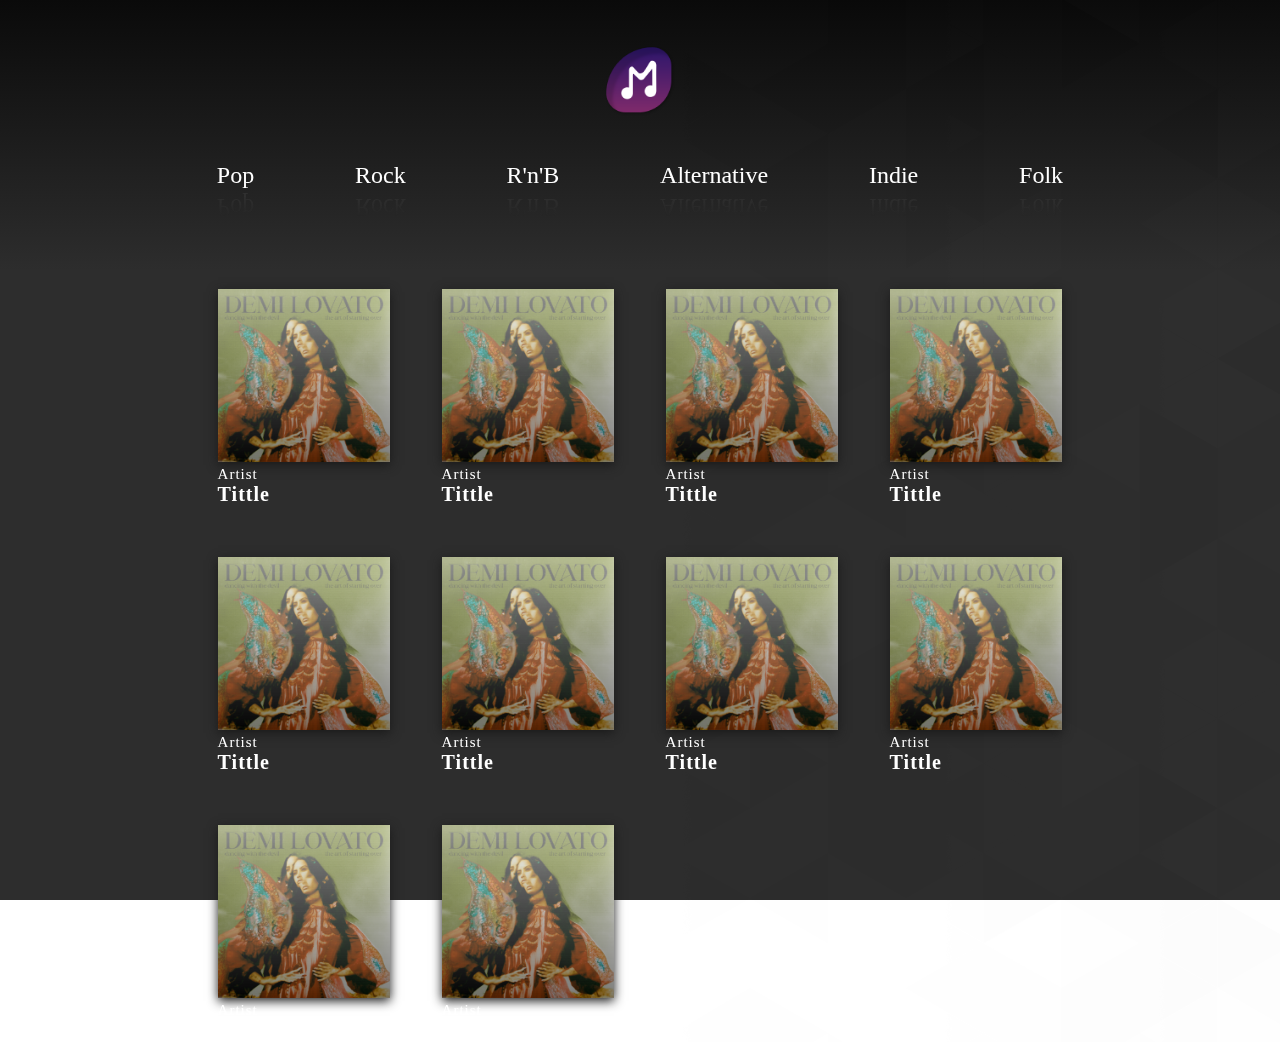
==== index.html @ 072cd2a2 "index with base done" ====
<!DOCTYPE html>
<html lang="en">
<head>
    <meta charset="UTF-8">
    <meta http-equiv="X-UA-Compatible" content="IE=edge">
    <meta name="viewport" content="width=device-width, initial-scale=1.0">
    <meta name="description" content="Motif, website to find songs">
    <title>Motif</title>
    <link rel="stylesheet" href="css/indexCSS.css">
</head>
<body>

<header>
    <img src="assets/logo.png" alt="Motif">
    <div></div>
</header>

<nav >
    <a class="text-reflect popclass" data-content="Pop">Pop</a>
    <a class="text-reflect rockclass" data-content="Rock">Rock</a>
    <a class="text-reflect rnbclass" data-content="R'n'B">R'n'B</a>
    <a class="text-reflect alternativeclass" data-content="Alternative">Alternative</a>
    <a class="text-reflect indieclass" data-content="Indie">Indie</a>
    <a class="text-reflect folkclass" data-content="Folk">Folk</a>
</nav>

<main>

    <div class="songclass">
        <div class="songcover">
            <img class="coverfilter" src="assets/topalbum.png" alt="Song Filter">
            <img class="songcoverimg" src="assets/song.png" alt="Song Cover">
        </div>
        
        <h2>Artist</h2>
        <h1>Tittle</h1>
        </div>



        <div class="songclass">
            <div class="songcover">
                <img class="coverfilter" src="assets/topalbum.png" alt="Song Filter">
                <img class="songcoverimg" src="assets/song.png" alt="Song Cover">
            </div>
            
            <h2>Artist</h2>
            <h1>Tittle</h1>
            </div>


            <div class="songclass">
                <div class="songcover">
                    <img class="coverfilter" src="assets/topalbum.png" alt="Song Filter">
                    <img class="songcoverimg" src="assets/song.png" alt="Song Cover">
                </div>
                
                <h2>Artist</h2>
                <h1>Tittle</h1>
                </div>
                <div class="songclass">
                    <div class="songcover">
                        <img class="coverfilter" src="assets/topalbum.png" alt="Song Filter">
                        <img class="songcoverimg" src="assets/song.png" alt="Song Cover">
                    </div>
                    
                    <h2>Artist</h2>
                    <h1>Tittle</h1>
                    </div>
                    <div class="songclass">
                        <div class="songcover">
                            <img class="coverfilter" src="assets/topalbum.png" alt="Song Filter">
                            <img class="songcoverimg" src="assets/song.png" alt="Song Cover">
                        </div>
                        
                        <h2>Artist</h2>
                        <h1>Tittle</h1>
                        </div>
                        <div class="songclass">
                            <div class="songcover">
                                <img class="coverfilter" src="assets/topalbum.png" alt="Song Filter">
                                <img class="songcoverimg" src="assets/song.png" alt="Song Cover">
                            </div>
                            
                            <h2>Artist</h2>
                            <h1>Tittle</h1>
                            </div>

                            <div class="songclass">
                                <div class="songcover">
                                    <img class="coverfilter" src="assets/topalbum.png" alt="Song Filter">
                                    <img class="songcoverimg" src="assets/song.png" alt="Song Cover">
                                </div>
                                
                                <h2>Artist</h2>
                                <h1>Tittle</h1>
                                </div>
                                <div class="songclass">
                                    <div class="songcover">
                                        <img class="coverfilter" src="assets/topalbum.png" alt="Song Filter">
                                        <img class="songcoverimg" src="assets/song.png" alt="Song Cover">
                                    </div>
                                    
                                    <h2>Artist</h2>
                                    <h1>Tittle</h1>
                                    </div>
                                    <div class="songclass">
                                        <div class="songcover">
                                            <img class="coverfilter" src="assets/topalbum.png" alt="Song Filter">
                                            <img class="songcoverimg" src="assets/song.png" alt="Song Cover">
                                        </div>
                                        
                                        <h2>Artist</h2>
                                        <h1>Tittle</h1>
                                        </div>
                                        <div class="songclass">
                                            <div class="songcover">
                                                <img class="coverfilter" src="assets/topalbum.png" alt="Song Filter">
                                                <img class="songcoverimg" src="assets/song.png" alt="Song Cover">
                                            </div>
                                            
                                            <h2>Artist</h2>
                                            <h1>Tittle</h1>
                                            </div>
</main>

<div class="websitebackground">
    <img src="assets/backgroundimg.png" alt="background image">
    
    
</div>


<template>
    <div class="songclass">
<div class="songcover">
    <img class="coverfilter" src="assets/topalbum.png" alt="Song Filter">
    <img class="songcoverimg" src="assets/song.png" alt="Song Cover">
</div>

<h2>Artist</h2>
<h1>Tittle</h1>
</div>
</template>

</body>
</html>
---- css/indexCSS.css ----
* {
    margin: 0;
}


.websitebackground {
    display: block;
    background-image: linear-gradient(0deg, rgba(45,45,45,1) 70%, rgb(10, 10, 10) 100%);
    background-repeat: no-repeat;
height: 100vh;
width: 100vw;
position: fixed;
top: 0;
z-index: 0;
}

.websitebackground img {
    position: absolute;
    min-width: 100vw;
    min-height: 100vh;
    right: -80vh;
    pointer-events: none; 
}


/* ---------------------------header / body---------------------------- */
header img {
    display: block;
    margin-left: auto;
    margin-right: auto;
    width: 72px;
    margin-top: 45px;
    margin-bottom: 45px;
    position: relative;
    z-index: 10;
}




/* ---------------------------nav---------------------------- */
nav {
    color: white;
    font-family: Arial Rounded MT;
    font-size: 27px;
    display: flex;
    justify-content: space-around;
   margin-left: 13vw;
   margin-right: 13vw;
   position: relative;
   z-index: 10;
}

.text-reflect:hover::after{
    content: attr(data-content);
    background: linear-gradient(to bottom, rgba(0, 0, 0, 0) 20%, rgb(75, 75, 75) 90%);
    -webkit-background-clip: text;
    -webkit-text-fill-color: transparent;    
}

.text-reflect:hover {
    font-size: 28px;
  }

.text-reflect:after {
    content: attr(data-content);
    background: linear-gradient(to bottom, rgba(0, 0, 0, 0) 20%, rgb(48, 48, 48) 90%);
    -webkit-background-clip: text;
    -webkit-text-fill-color: transparent;
  }

.text-reflect {
    cursor: pointer;
    position: relative;
    display: inline-block;
    font-size: 24px;
    transition: 0.2s;
  }
  
  .text-reflect:after,
 .text-reflect:before {
    position: absolute;
    top: 60px;
    left: 0px;
    transform: scaleY(-1.1);
    transform-origin: top;
  }



 


/* ---------------------------template---------------------------- */



.songcover {
    position: relative;
    cursor: pointer;
}

.coverfilter {
    position: absolute;
    z-index: 15;
    width: 100%;
    transition: 0.2s;
}

.songcoverimg {
    box-shadow: 0px 3px 10px rgb(26, 26, 26);
    z-index: 14;
    width: 100%;
    transition: 0.2s;
    position: relative;
}

h2 {
color: white;
font-family: Montserrat;
font-weight: normal;
font-size: 15px;
letter-spacing: 1px;
transition: 0.2s;
position: relative;
z-index: 15;
}

h1 {
    color: white;
    font-family: Montserrat;
    font-weight: bold;
    font-size: 17px;
    letter-spacing: 1px;
    transition: 0.2s;
    position: relative;
    z-index: 15;
}

.coverfilter {
  pointer-events: none;  
}



.songcover:hover > .coverfilter {
    opacity: 0%;
    width: 102%;
}

.songcover:hover > .songcoverimg {
    width: 102%;
}

.songcover:hover ~ h2, h1 {
    font-size: 20px;
}





/* ---------------------------grid on the main ---------------------------- */

main {
    margin-top: 100px;
    gap: 4vw;
    display: grid;
    grid-template-columns: repeat(4 , minmax(10vw, 1fr));
    margin-left: 17vw;
   margin-right: 17vw;
  }
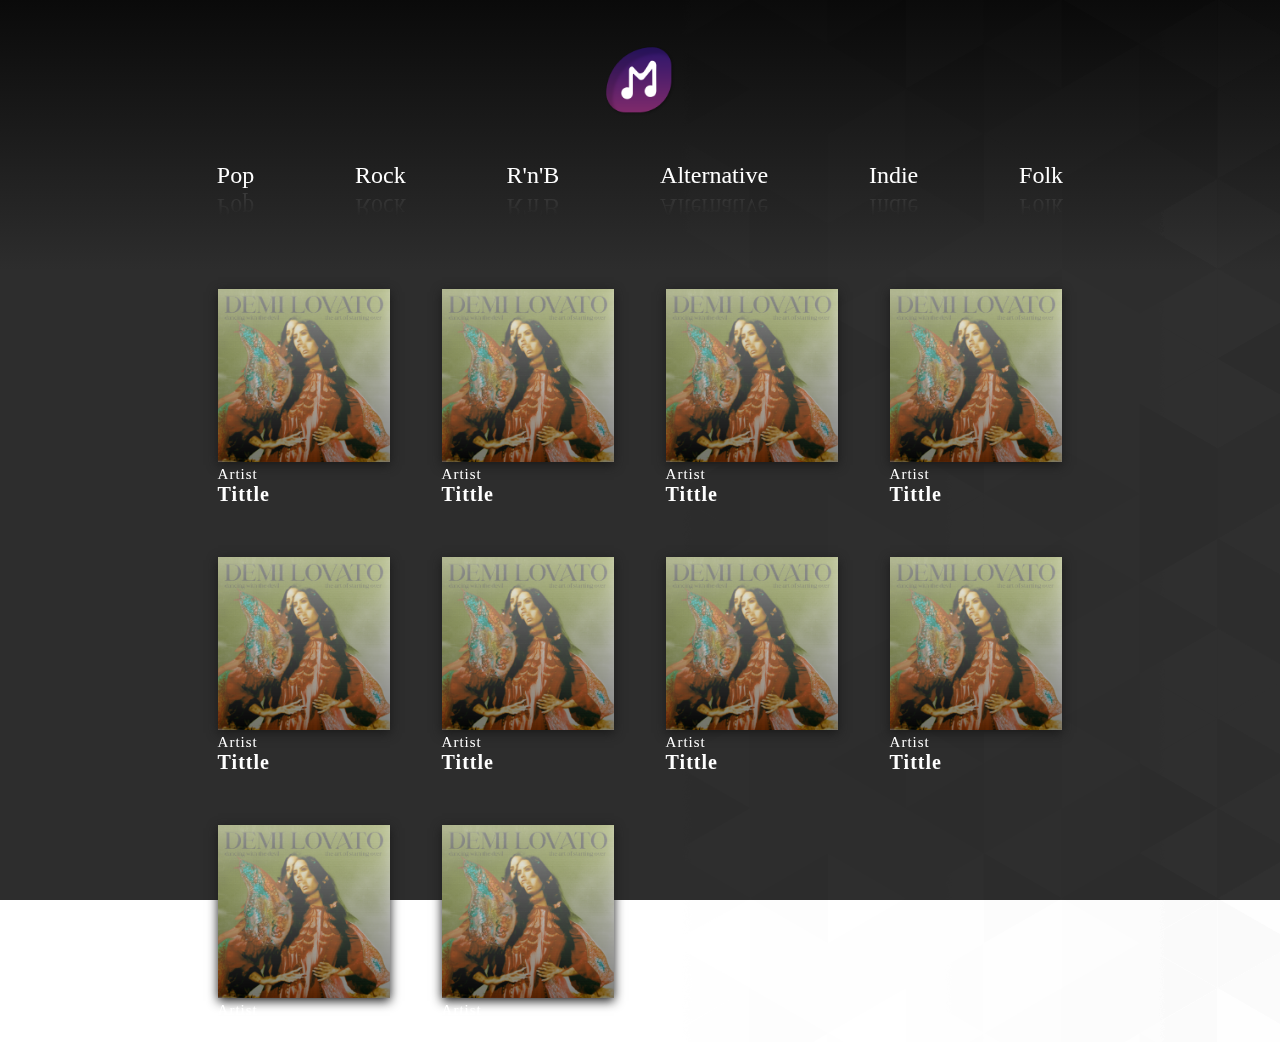
==== commit e6b81766: "reflection position fixed" ====
--- a/index.html
+++ b/index.html
@@ -122,7 +122,12 @@
                                             <h2>Artist</h2>
                                             <h1>Tittle</h1>
                                             </div>
-</main>
+
+                                          
+                                        </main>
+
+
+                                        
 
 <div class="websitebackground">
     <img src="assets/backgroundimg.png" alt="background image">
--- a/css/indexCSS.css
+++ b/css/indexCSS.css
@@ -1,173 +1,169 @@
-
 * {
-    margin: 0;
+  margin: 0;
 }
 
-
 .websitebackground {
-    display: block;
-    background-image: linear-gradient(0deg, rgba(45,45,45,1) 70%, rgb(10, 10, 10) 100%);
-    background-repeat: no-repeat;
-height: 100vh;
-width: 100vw;
-position: fixed;
-top: 0;
-z-index: 0;
+  display: block;
+  background-image: linear-gradient(
+    0deg,
+    rgba(45, 45, 45, 1) 70%,
+    rgb(10, 10, 10) 100%
+  );
+  background-repeat: no-repeat;
+  height: 100vh;
+  width: 100vw;
+  position: fixed;
+  top: 0;
+  z-index: 0;
 }
 
 .websitebackground img {
-    position: absolute;
-    min-width: 100vw;
-    min-height: 100vh;
-    right: -80vh;
-    pointer-events: none; 
+  position: absolute;
+  min-width: 100vw;
+  min-height: 100vh;
+  right: -80vh;
+  pointer-events: none;
 }
-
 
 /* ---------------------------header / body---------------------------- */
 header img {
-    display: block;
-    margin-left: auto;
-    margin-right: auto;
-    width: 72px;
-    margin-top: 45px;
-    margin-bottom: 45px;
-    position: relative;
-    z-index: 10;
+  display: block;
+  margin-left: auto;
+  margin-right: auto;
+  width: 72px;
+  margin-top: 45px;
+  margin-bottom: 45px;
+  position: relative;
+  z-index: 10;
 }
-
-
-
 
 /* ---------------------------nav---------------------------- */
 nav {
-    color: white;
-    font-family: Arial Rounded MT;
-    font-size: 27px;
-    display: flex;
-    justify-content: space-around;
-   margin-left: 13vw;
-   margin-right: 13vw;
-   position: relative;
-   z-index: 10;
+  color: white;
+  font-family: Arial Rounded MT;
+  font-size: 27px;
+  display: flex;
+  justify-content: space-around;
+  margin-left: 13vw;
+  margin-right: 13vw;
+  position: relative;
+  z-index: 10;
 }
 
-.text-reflect:hover::after{
-    content: attr(data-content);
-    background: linear-gradient(to bottom, rgba(0, 0, 0, 0) 20%, rgb(75, 75, 75) 90%);
-    -webkit-background-clip: text;
-    -webkit-text-fill-color: transparent;    
+.text-reflect:hover::after {
+  content: attr(data-content);
+  background: linear-gradient(
+    to bottom,
+    rgba(0, 0, 0, 0) 20%,
+    rgb(82, 82, 82) 90%
+  );
+  -webkit-background-clip: text;
+  -webkit-text-fill-color: transparent;
 }
 
 .text-reflect:hover {
-    font-size: 28px;
-  }
+  font-size: 28px;
+}
 
 .text-reflect:after {
-    content: attr(data-content);
-    background: linear-gradient(to bottom, rgba(0, 0, 0, 0) 20%, rgb(48, 48, 48) 90%);
-    -webkit-background-clip: text;
-    -webkit-text-fill-color: transparent;
-  }
+  content: attr(data-content);
+  background: linear-gradient(
+    to bottom,
+    rgba(0, 0, 0, 0) 20%,
+    rgb(58, 58, 58) 90%
+  );
+  -webkit-background-clip: text;
+  -webkit-text-fill-color: transparent;
+}
 
 .text-reflect {
-    cursor: pointer;
-    position: relative;
-    display: inline-block;
-    font-size: 24px;
-    transition: 0.2s;
-  }
-  
-  .text-reflect:after,
- .text-reflect:before {
-    position: absolute;
-    top: 60px;
-    left: 0px;
-    transform: scaleY(-1.1);
-    transform-origin: top;
-  }
+  cursor: pointer;
+  position: relative;
+  display: inline-block;
+  font-size: 24px;
+  transition: 0.2s;
+  z-index: 15;
+}
 
-
-
- 
-
+.text-reflect:after,
+.text-reflect:before {
+  top: 60px;
+  left: 0px;
+  transform: scaleY(-1.1);
+  transform-origin: top;
+  position: absolute;
+  z-index: -1;
+}
 
 /* ---------------------------template---------------------------- */
 
-
-
 .songcover {
-    position: relative;
-    cursor: pointer;
+  position: relative;
+  cursor: pointer;
 }
 
 .coverfilter {
-    position: absolute;
-    z-index: 15;
-    width: 100%;
-    transition: 0.2s;
+  position: absolute;
+  z-index: 15;
+  width: 100%;
+  transition: 0.2s;
 }
 
 .songcoverimg {
-    box-shadow: 0px 3px 10px rgb(26, 26, 26);
-    z-index: 14;
-    width: 100%;
-    transition: 0.2s;
-    position: relative;
+  box-shadow: 0px 3px 10px rgb(26, 26, 26);
+  z-index: 14;
+  width: 100%;
+  transition: 0.2s;
+  position: relative;
 }
 
 h2 {
-color: white;
-font-family: Montserrat;
-font-weight: normal;
-font-size: 15px;
-letter-spacing: 1px;
-transition: 0.2s;
-position: relative;
-z-index: 15;
+  color: white;
+  font-family: Montserrat;
+  font-weight: normal;
+  font-size: 15px;
+  letter-spacing: 1px;
+  transition: 0.2s;
+  position: relative;
+  z-index: 15;
 }
 
 h1 {
-    color: white;
-    font-family: Montserrat;
-    font-weight: bold;
-    font-size: 17px;
-    letter-spacing: 1px;
-    transition: 0.2s;
-    position: relative;
-    z-index: 15;
+  color: white;
+  font-family: Montserrat;
+  font-weight: bold;
+  font-size: 17px;
+  letter-spacing: 1px;
+  transition: 0.2s;
+  position: relative;
+  z-index: 15;
 }
 
 .coverfilter {
-  pointer-events: none;  
+  pointer-events: none;
 }
 
-
-
 .songcover:hover > .coverfilter {
-    opacity: 0%;
-    width: 102%;
+  opacity: 0%;
+  width: 102%;
 }
 
 .songcover:hover > .songcoverimg {
-    width: 102%;
+  width: 102%;
 }
 
-.songcover:hover ~ h2, h1 {
-    font-size: 20px;
+.songcover:hover ~ h2,
+h1 {
+  font-size: 20px;
 }
-
-
-
-
 
 /* ---------------------------grid on the main ---------------------------- */
 
 main {
-    margin-top: 100px;
-    gap: 4vw;
-    display: grid;
-    grid-template-columns: repeat(4 , minmax(10vw, 1fr));
-    margin-left: 17vw;
-   margin-right: 17vw;
-  }+  margin-top: 100px;
+  gap: 4vw;
+  display: grid;
+  grid-template-columns: repeat(4, minmax(10vw, 1fr));
+  margin-left: 17vw;
+  margin-right: 17vw;
+}
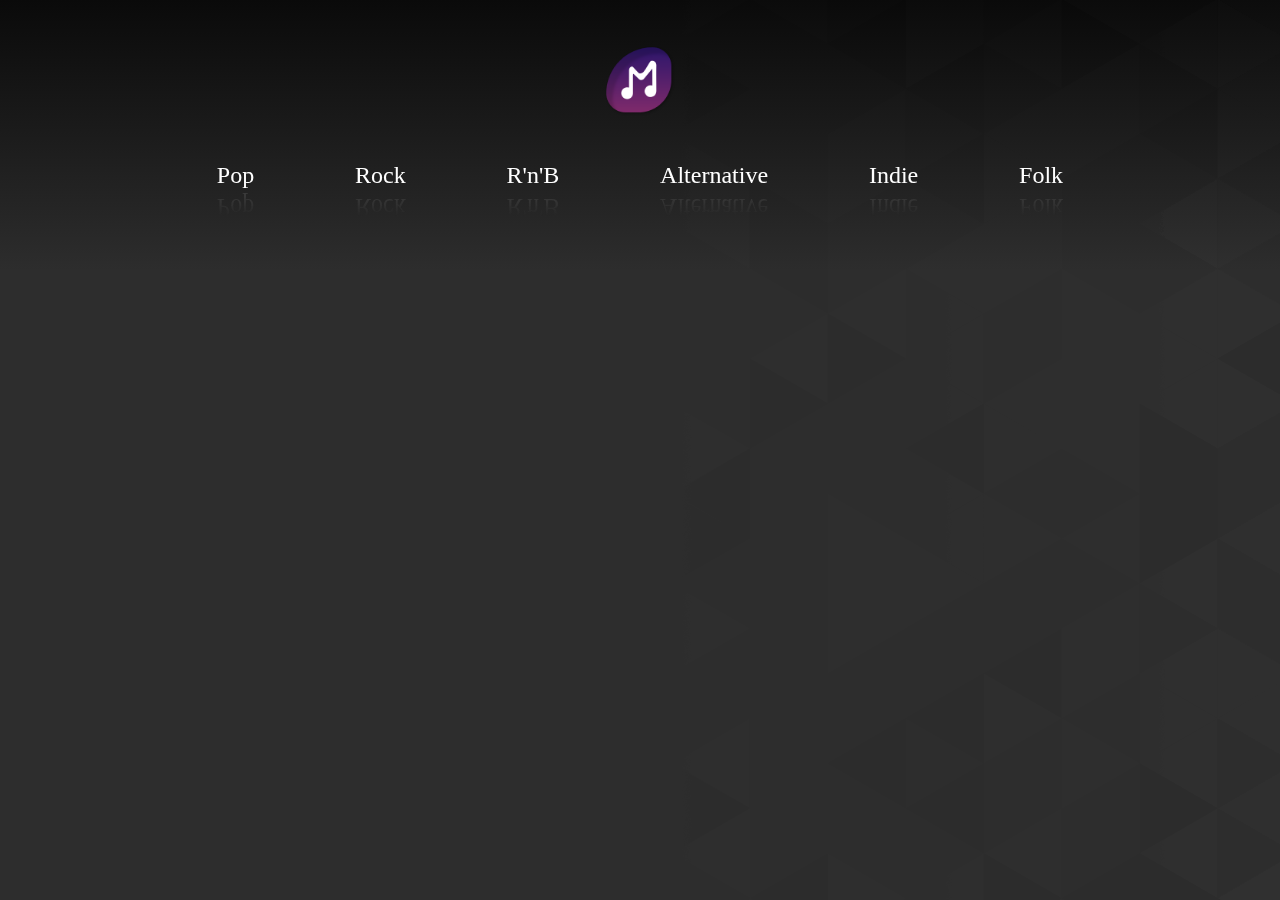
==== commit b6cdb32f: "songpage test" ====
--- a/index.html
+++ b/index.html
@@ -7,6 +7,7 @@
     <meta name="description" content="Motif, website to find songs">
     <title>Motif</title>
     <link rel="stylesheet" href="css/indexCSS.css">
+    <link rel="stylesheet" href="css/default.css">
 </head>
 <body>
 
@@ -25,106 +26,7 @@
 </nav>
 
 <main>
-
-    <div class="songclass">
-        <div class="songcover">
-            <img class="coverfilter" src="assets/topalbum.png" alt="Song Filter">
-            <img class="songcoverimg" src="assets/song.png" alt="Song Cover">
-        </div>
-        
-        <h2>Artist</h2>
-        <h1>Tittle</h1>
-        </div>
-
-
-
-        <div class="songclass">
-            <div class="songcover">
-                <img class="coverfilter" src="assets/topalbum.png" alt="Song Filter">
-                <img class="songcoverimg" src="assets/song.png" alt="Song Cover">
-            </div>
-            
-            <h2>Artist</h2>
-            <h1>Tittle</h1>
-            </div>
-
-
-            <div class="songclass">
-                <div class="songcover">
-                    <img class="coverfilter" src="assets/topalbum.png" alt="Song Filter">
-                    <img class="songcoverimg" src="assets/song.png" alt="Song Cover">
-                </div>
-                
-                <h2>Artist</h2>
-                <h1>Tittle</h1>
-                </div>
-                <div class="songclass">
-                    <div class="songcover">
-                        <img class="coverfilter" src="assets/topalbum.png" alt="Song Filter">
-                        <img class="songcoverimg" src="assets/song.png" alt="Song Cover">
-                    </div>
-                    
-                    <h2>Artist</h2>
-                    <h1>Tittle</h1>
-                    </div>
-                    <div class="songclass">
-                        <div class="songcover">
-                            <img class="coverfilter" src="assets/topalbum.png" alt="Song Filter">
-                            <img class="songcoverimg" src="assets/song.png" alt="Song Cover">
-                        </div>
-                        
-                        <h2>Artist</h2>
-                        <h1>Tittle</h1>
-                        </div>
-                        <div class="songclass">
-                            <div class="songcover">
-                                <img class="coverfilter" src="assets/topalbum.png" alt="Song Filter">
-                                <img class="songcoverimg" src="assets/song.png" alt="Song Cover">
-                            </div>
-                            
-                            <h2>Artist</h2>
-                            <h1>Tittle</h1>
-                            </div>
-
-                            <div class="songclass">
-                                <div class="songcover">
-                                    <img class="coverfilter" src="assets/topalbum.png" alt="Song Filter">
-                                    <img class="songcoverimg" src="assets/song.png" alt="Song Cover">
-                                </div>
-                                
-                                <h2>Artist</h2>
-                                <h1>Tittle</h1>
-                                </div>
-                                <div class="songclass">
-                                    <div class="songcover">
-                                        <img class="coverfilter" src="assets/topalbum.png" alt="Song Filter">
-                                        <img class="songcoverimg" src="assets/song.png" alt="Song Cover">
-                                    </div>
-                                    
-                                    <h2>Artist</h2>
-                                    <h1>Tittle</h1>
-                                    </div>
-                                    <div class="songclass">
-                                        <div class="songcover">
-                                            <img class="coverfilter" src="assets/topalbum.png" alt="Song Filter">
-                                            <img class="songcoverimg" src="assets/song.png" alt="Song Cover">
-                                        </div>
-                                        
-                                        <h2>Artist</h2>
-                                        <h1>Tittle</h1>
-                                        </div>
-                                        <div class="songclass">
-                                            <div class="songcover">
-                                                <img class="coverfilter" src="assets/topalbum.png" alt="Song Filter">
-                                                <img class="songcoverimg" src="assets/song.png" alt="Song Cover">
-                                            </div>
-                                            
-                                            <h2>Artist</h2>
-                                            <h1>Tittle</h1>
-                                            </div>
-
-                                          
-                                        </main>
+  </main>
 
 
                                         
@@ -136,7 +38,7 @@
 </div>
 
 
-<template>
+<template class="allsongs">
     <div class="songclass">
 <div class="songcover">
     <img class="coverfilter" src="assets/topalbum.png" alt="Song Filter">
@@ -148,5 +50,8 @@
 </div>
 </template>
 
+<script src="js/index.js"></script>
+
+
 </body>
 </html>--- a/css/indexCSS.css
+++ b/css/indexCSS.css
@@ -1,29 +1,4 @@
-* {
-  margin: 0;
-}
 
-.websitebackground {
-  display: block;
-  background-image: linear-gradient(
-    0deg,
-    rgba(45, 45, 45, 1) 70%,
-    rgb(10, 10, 10) 100%
-  );
-  background-repeat: no-repeat;
-  height: 100vh;
-  width: 100vw;
-  position: fixed;
-  top: 0;
-  z-index: 0;
-}
-
-.websitebackground img {
-  position: absolute;
-  min-width: 100vw;
-  min-height: 100vh;
-  right: -80vh;
-  pointer-events: none;
-}
 
 /* ---------------------------header / body---------------------------- */
 header img {
--- a/css/default.css
+++ b/css/default.css
@@ -0,0 +1,26 @@
+* {
+    margin: 0;
+  }
+  
+  .websitebackground {
+    display: block;
+    background-image: linear-gradient(
+      0deg,
+      rgba(45, 45, 45, 1) 70%,
+      rgb(10, 10, 10) 100%
+    );
+    background-repeat: no-repeat;
+    height: 100vh;
+    width: 100vw;
+    position: fixed;
+    top: 0;
+    z-index: 0;
+  }
+  
+  .websitebackground img {
+    position: absolute;
+    min-width: 100vw;
+    min-height: 100vh;
+    right: -80vh;
+    pointer-events: none;
+  }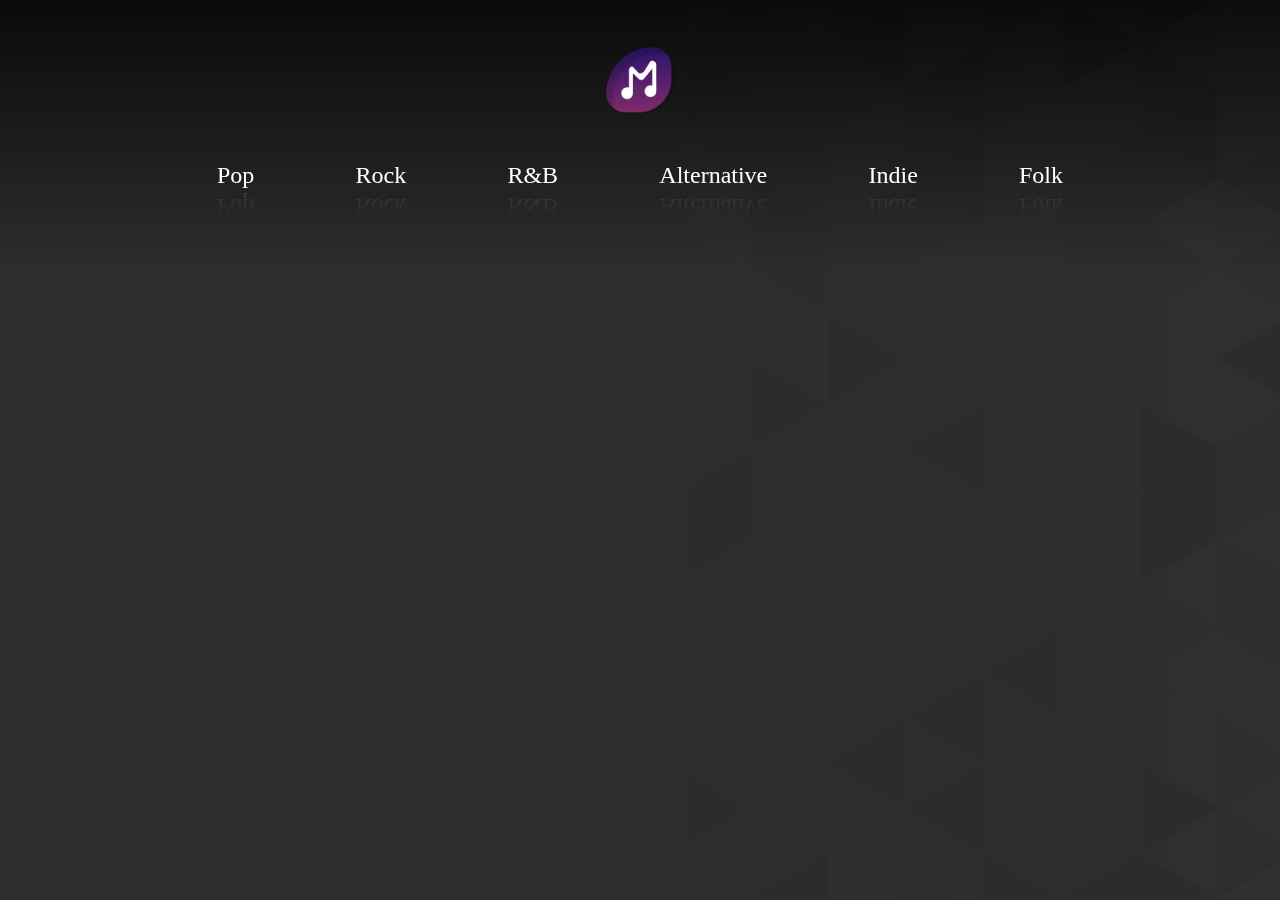
==== commit 399a4717: "website almost complete" ====
--- a/index.html
+++ b/index.html
@@ -1,5 +1,6 @@
 <!DOCTYPE html>
 <html lang="en">
+
 <head>
     <meta charset="UTF-8">
     <meta http-equiv="X-UA-Compatible" content="IE=edge">
@@ -9,49 +10,55 @@
     <link rel="stylesheet" href="css/indexCSS.css">
     <link rel="stylesheet" href="css/default.css">
 </head>
+
 <body>
 
-<header>
-    <img src="assets/logo.png" alt="Motif">
-    <div></div>
-</header>
+    <header>
+        <a href="index.html"><img src="assets/logo.png" alt="Motif"></a>
+    </header>
 
-<nav >
-    <a class="text-reflect popclass" data-content="Pop">Pop</a>
-    <a class="text-reflect rockclass" data-content="Rock">Rock</a>
-    <a class="text-reflect rnbclass" data-content="R'n'B">R'n'B</a>
-    <a class="text-reflect alternativeclass" data-content="Alternative">Alternative</a>
-    <a class="text-reflect indieclass" data-content="Indie">Indie</a>
-    <a class="text-reflect folkclass" data-content="Folk">Folk</a>
-</nav>
+    <label id="hamb" for="check">
+        <span id="one"></span>
+        <span id="two"></span>
+        <span id="three"></span>
+    </label>
 
-<main>
-  </main>
+    <nav>
+        <a href="pop.html" class="text-reflect popclass" data-content="Pop">Pop</a>
+        <a href="rock.html" class="text-reflect rockclass" data-content="Rock">Rock</a>
+        <a href="rnb.html" class="text-reflect rnbclass" data-content="R&B">R&B</a>
+        <a href="alternative.html" class="text-reflect alternativeclass" data-content="Alternative">Alternative</a>
+        <a href="indie.html" class="text-reflect indieclass" data-content="Indie">Indie</a>
+        <a href="folk.html" class="text-reflect folkclass" data-content="Folk">Folk</a>
+    </nav>
+
+    <main>
+    </main>
 
 
-                                        
-
-<div class="websitebackground">
-    <img src="assets/backgroundimg.png" alt="background image">
-    
-    
-</div>
 
 
-<template class="allsongs">
-    <div class="songclass">
-<div class="songcover">
-    <img class="coverfilter" src="assets/topalbum.png" alt="Song Filter">
-    <img class="songcoverimg" src="assets/song.png" alt="Song Cover">
-</div>
+    <div class="websitebackground">
+        <img src="assets/backgroundimg.png" alt="background image">
 
-<h2>Artist</h2>
-<h1>Tittle</h1>
-</div>
-</template>
+    </div>
 
-<script src="js/index.js"></script>
+
+    <template class="allsongs">
+        <div class="songclass">
+            <div class="songcover">
+                <img class="coverfilter" src="assets/topalbum.png" alt="Song Filter">
+                <a href="songpage.html"><img class="songcoverimg" src="assets/song.png" alt="Song Cover"></a>
+            </div>
+
+            <h2>Artist</h2>
+            <h1>Tittle</h1>
+        </div>
+    </template>
+
+    <script src="js/index.js"></script>
 
 
 </body>
+
 </html>--- a/css/indexCSS.css
+++ b/css/indexCSS.css
@@ -25,6 +25,11 @@
   z-index: 10;
 }
 
+nav a {
+  text-decoration: none;
+  color: white;
+}
+
 .text-reflect:hover::after {
   content: attr(data-content);
   background: linear-gradient(
@@ -74,7 +79,7 @@
 
 .songcover {
   position: relative;
-  cursor: pointer;
+
 }
 
 .coverfilter {
@@ -84,13 +89,6 @@
   transition: 0.2s;
 }
 
-.songcoverimg {
-  box-shadow: 0px 3px 10px rgb(26, 26, 26);
-  z-index: 14;
-  width: 100%;
-  transition: 0.2s;
-  position: relative;
-}
 
 h2 {
   color: white;
@@ -116,6 +114,7 @@
 
 .coverfilter {
   pointer-events: none;
+  opacity: 60%;
 }
 
 .songcover:hover > .coverfilter {
@@ -123,9 +122,20 @@
   width: 102%;
 }
 
-.songcover:hover > .songcoverimg {
+.songcoverimg {
+  box-shadow: 0px 3px 10px rgb(26, 26, 26);
+  z-index: 14;
+  width: 100%;
+  transition: 0.2s;
+  position: relative;
+}
+
+
+.songcoverimg:hover{
   width: 102%;
 }
+
+
 
 .songcover:hover ~ h2,
 h1 {
@@ -141,4 +151,208 @@
   grid-template-columns: repeat(4, minmax(10vw, 1fr));
   margin-left: 17vw;
   margin-right: 17vw;
-}
+  margin-bottom: 100px;
+}
+
+
+
+
+
+
+
+
+
+
+
+
+
+
+
+
+
+
+
+
+
+
+
+
+
+/* ---------------------------MOBILE ---------------------------- */
+
+
+@media only screen and (max-width: 1125px) {
+ 
+ header {
+  position: absolute;
+  z-index: 10;
+  right: 0;
+ }
+
+  header img {
+    display: block;
+    margin-left: 0vw;
+    margin-right: 7vw;
+    width: 50px;
+    margin-top: 0px;
+    margin-bottom: 20px;
+  }
+
+  main {
+    margin-top: 50px;
+    grid-template-columns: repeat(2, minmax(10vw, 1fr));
+    margin-left: 7vw;
+  margin-right: 7vw;
+  }
+  
+  nav {
+    color: white;
+    font-family: Arial Rounded MT;
+    font-size: 27px;
+    display: grid;
+    justify-content: left;
+    grid-template-rows: repeat(6,1fr);
+    margin-left: 0vw;
+    margin-right: 0vw;
+    margin-top: 20px;
+    position: fixed;
+    left: -1500px;
+    z-index: 17;
+    background-color: #111111;
+    padding: 20px;
+    height: 300px;
+    width: 100%;
+    padding-left: 7vw;
+    padding-top: 37px;
+    transition: 0.2s;
+    box-shadow: 0px 5px 5px rgba(0, 0, 0, 0.3);
+  }
+
+  .showup {
+    left: 0px;
+  }
+
+  
+
+ 
+
+  .text-reflect:after,
+  .text-reflect:before {
+    display: none;
+  }
+
+
+
+
+
+
+
+
+
+
+
+
+
+
+
+
+
+
+
+
+
+
+
+
+
+
+
+
+
+
+
+
+
+  label{
+    display:flex;
+     flex-direction:column;
+     width:38px;
+     cursor:pointer;
+     position: relative;
+     z-index: 25;
+     margin-left: 7vw;
+     margin-top: 20px;
+     
+   }
+   
+   label span{
+     background: #fff;
+     border-radius:10px;
+     height:5px;
+     margin: 4px 0;
+     transition: .4s  cubic-bezier(0.68, -0.6, 0.32, 1.6);
+   
+   }
+   
+   
+   span:nth-of-type(1){
+     width:50%;
+     
+   }
+   
+   span:nth-of-type(2){
+     width:100%;
+   }
+   
+   
+   span:nth-of-type(3){
+     width:75%;
+    
+   }
+   
+   
+
+   
+   .oneactive {
+     transform-origin:bottom;
+     transform:rotatez(45deg) translate(8px,0px)
+   }
+   
+   
+   .twoactive {
+     
+     transform-origin:top;
+     transform:rotatez(-45deg)
+   }
+   
+   
+   .threeactive {
+     
+     transform-origin:bottom;
+     width:50%;
+     transform: translate(11px,-10px) rotatez(45deg);
+   
+   }
+   
+
+
+
+
+
+
+
+
+
+
+
+
+
+
+
+
+
+
+
+
+
+}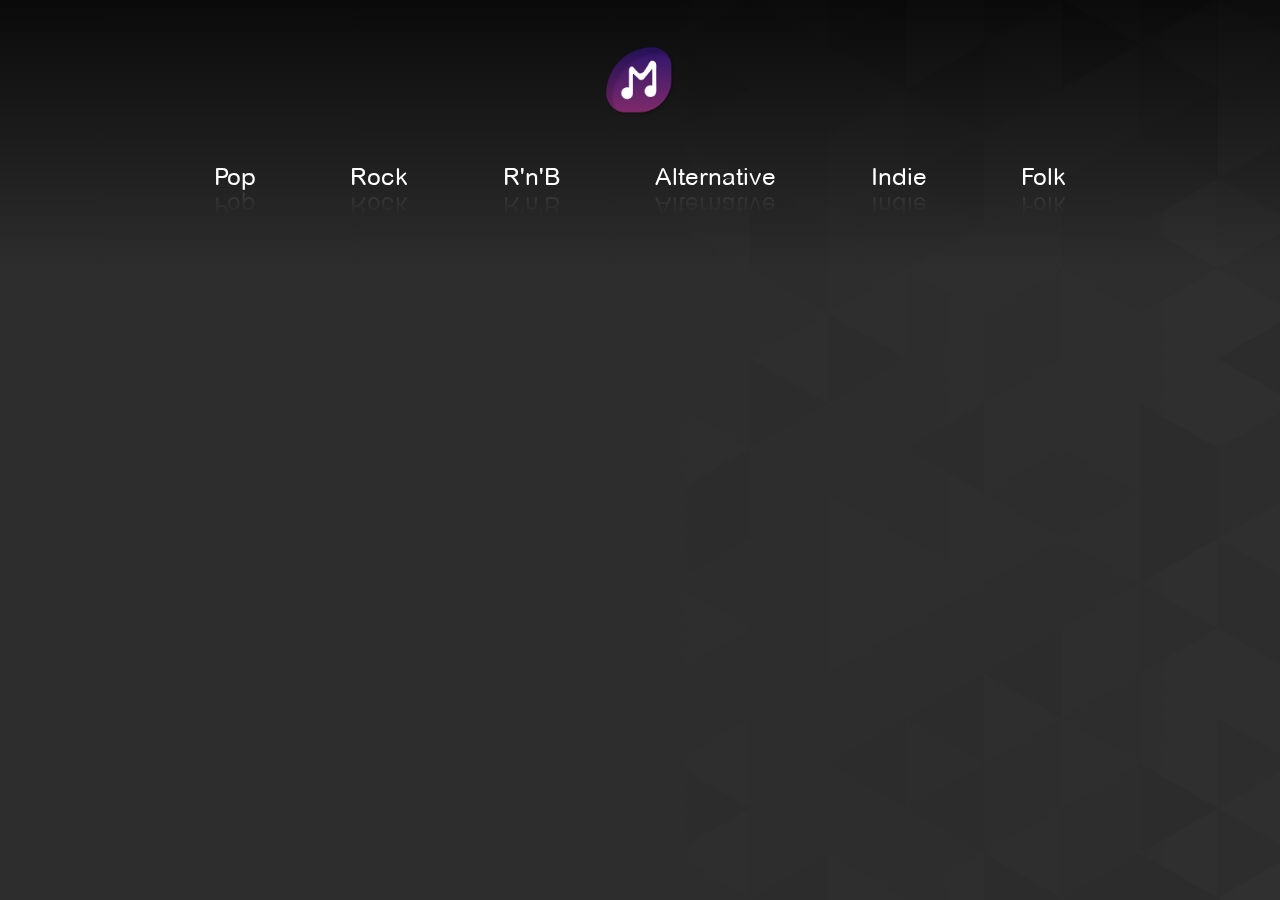
==== commit 21014a9e: "fix rnb menu" ====
--- a/index.html
+++ b/index.html
@@ -26,7 +26,7 @@
     <nav>
         <a href="pop.html" class="text-reflect popclass" data-content="Pop">Pop</a>
         <a href="rock.html" class="text-reflect rockclass" data-content="Rock">Rock</a>
-        <a href="rnb.html" class="text-reflect rnbclass" data-content="R&B">R&B</a>
+        <a href="rnb.html" class="text-reflect rnbclass" data-content="R'n'B">R'n'B</a>
         <a href="alternative.html" class="text-reflect alternativeclass" data-content="Alternative">Alternative</a>
         <a href="indie.html" class="text-reflect indieclass" data-content="Indie">Indie</a>
         <a href="folk.html" class="text-reflect folkclass" data-content="Folk">Folk</a>
--- a/css/indexCSS.css
+++ b/css/indexCSS.css
@@ -184,9 +184,11 @@
 @media only screen and (max-width: 1125px) {
  
  header {
-  position: absolute;
-  z-index: 10;
+  position: fixed;
+  z-index: 20;
   right: 0;
+  margin-top: 50px;
+  top: 0;
  }
 
   header img {
@@ -199,7 +201,7 @@
   }
 
   main {
-    margin-top: 50px;
+    margin-top: 140px;
     grid-template-columns: repeat(2, minmax(10vw, 1fr));
     margin-left: 7vw;
   margin-right: 7vw;
@@ -214,18 +216,26 @@
     grid-template-rows: repeat(6,1fr);
     margin-left: 0vw;
     margin-right: 0vw;
-    margin-top: 20px;
     position: fixed;
+    top: 0;
     left: -1500px;
     z-index: 17;
-    background-color: #111111;
+    /* background-color: #111111; */
+    backdrop-filter: blur(10px);
     padding: 20px;
-    height: 300px;
+    height: 400px;
     width: 100%;
     padding-left: 7vw;
-    padding-top: 37px;
+    padding-top: 120px;
     transition: 0.2s;
     box-shadow: 0px 5px 5px rgba(0, 0, 0, 0.3);
+    text-shadow: 2px 2px 3px rgb(36, 36, 36);
+    /* outline: 5px dotted green; */
+  }
+
+  nav a {
+align-self: center;
+display: flex;
   }
 
   .showup {
@@ -240,24 +250,6 @@
   .text-reflect:before {
     display: none;
   }
-
-
-
-
-
-
-
-
-
-
-
-
-
-
-
-
-
-
 
 
 
@@ -278,10 +270,11 @@
      flex-direction:column;
      width:38px;
      cursor:pointer;
-     position: relative;
+     position: fixed;
      z-index: 25;
      margin-left: 7vw;
-     margin-top: 20px;
+     margin-top: 50px;
+     top: 0;
      
    }
    
--- a/css/default.css
+++ b/css/default.css
@@ -1,26 +1,31 @@
 * {
-    margin: 0;
-  }
-  
-  .websitebackground {
-    display: block;
-    background-image: linear-gradient(
-      0deg,
-      rgba(45, 45, 45, 1) 70%,
-      rgb(10, 10, 10) 100%
-    );
-    background-repeat: no-repeat;
-    height: 100vh;
-    width: 100vw;
-    position: fixed;
-    top: 0;
-    z-index: 0;
-  }
-  
-  .websitebackground img {
-    position: absolute;
-    min-width: 100vw;
-    min-height: 100vh;
-    right: -80vh;
-    pointer-events: none;
-  }+  margin: 0;
+}
+
+.websitebackground {
+  display: block;
+  background-image: linear-gradient(
+    0deg,
+    rgba(45, 45, 45, 1) 70%,
+    rgb(10, 10, 10) 100%
+  );
+  background-repeat: no-repeat;
+  height: 100vh;
+  width: 100vw;
+  position: fixed;
+  top: 0;
+  z-index: 0;
+}
+
+.websitebackground img {
+  position: absolute;
+  min-width: 100vw;
+  min-height: 100vh;
+  right: -80vh;
+  pointer-events: none;
+}
+
+@font-face {
+  font-family: Arial Rounded MT;
+  src: url(../Arial_Rounded_MT.ttf);
+}
